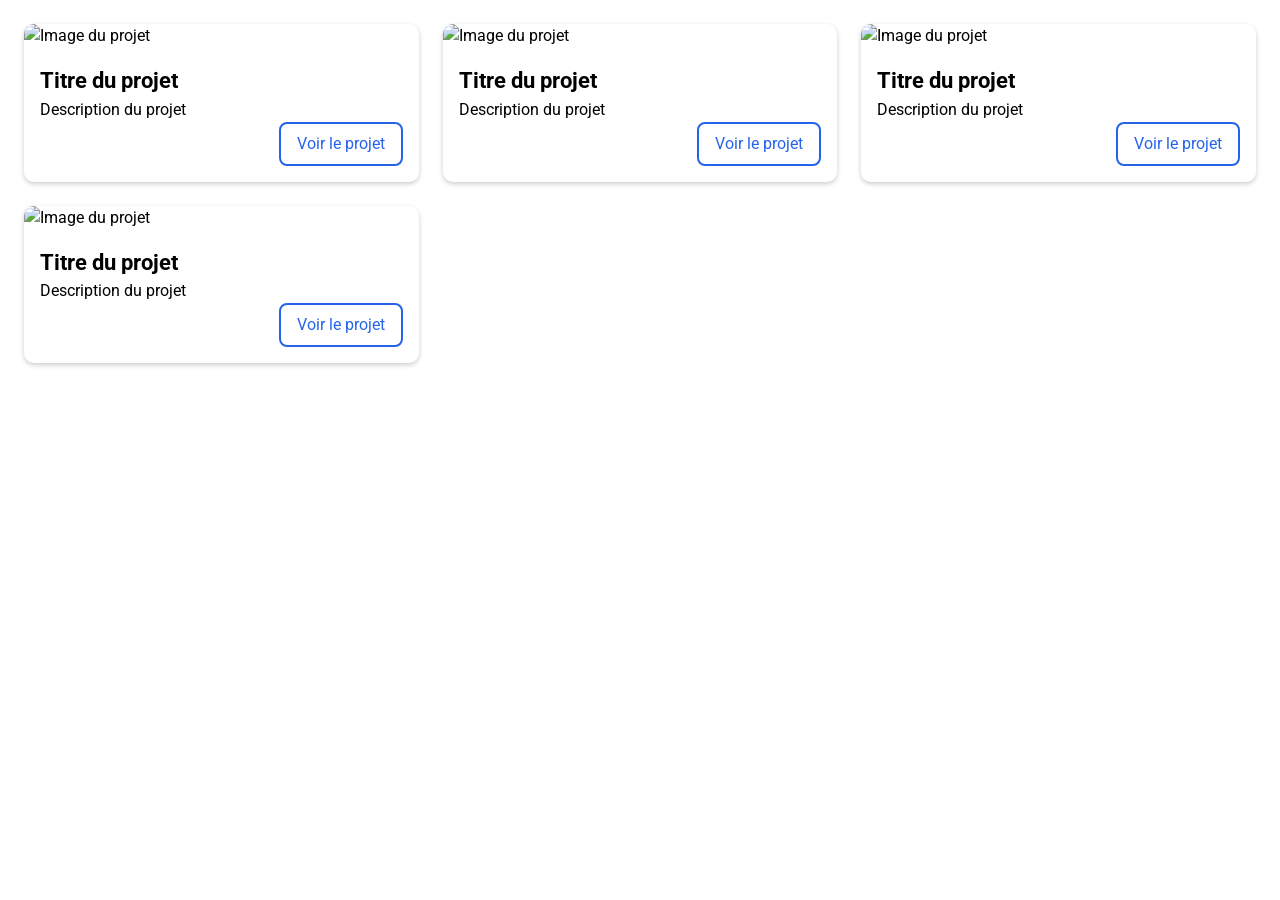
==== version-01-simple/index.html @ 31f4fa22 "design et complet" ====
<!DOCTYPE html>
<html lang="fr">
<head>
    <meta charset="UTF-8">
    <meta name="viewport" content="width=device-width, initial-scale=1.0">
    <title>Portfolio Marie-Michelle</title>
    <link rel="stylesheet" href="https://fonts.googleapis.com/css2?family=Roboto:wght@400;700&display=swap">
    
    <link rel="stylesheet" href="./css/variables.css">
    <link rel="stylesheet" href="./css/bases.css">
    <link rel="stylesheet" href="./css/layout.css">
    <link rel="stylesheet" href="./css/components/project-card.css">
    <link rel="stylesheet" href="./css/components/modale.css">
    <link rel="stylesheet" href="./css/components/navbar.css">
</head>
<body>

<!-- Grille de projets, cartes de type article : image, titre, description, lien. Au survol, légère élévation avec ombre. -->
<div class="project-grid">
  <article class="project-card">
    <img src="https://static.photos/blurred/640x360/116" alt="Image du projet" class="project-image" />
    <h3 class="project-title">Titre du projet</h3>
    <p class="project-description">Description du projet</p>
    <a href="lien.html" class="project-link">Voir le projet</a>
  </article>

  <article class="project-card">
    <img src="https://static.photos/blurred/640x360/116" alt="Image du projet" class="project-image" />
    <h3 class="project-title">Titre du projet</h3>
    <p class="project-description">Description du projet</p>
    <a href="lien.html" class="project-link">Voir le projet</a>
  </article>

  <article class="project-card">
    <img src="https://static.photos/blurred/640x360/116" alt="Image du projet" class="project-image" />
    <h3 class="project-title">Titre du projet</h3>
    <p class="project-description">Description du projet</p>
    <a href="lien.html" class="project-link">Voir le projet</a>
  </article>

  <article class="project-card">
    <img src="https://static.photos/blurred/640x360/116" alt="Image du projet" class="project-image" />
    <h3 class="project-title">Titre du projet</h3>
    <p class="project-description">Description du projet</p>
    <a href="lien.html" class="project-link">Voir le projet</a>
  </article>
</div>

    
</body>
</html>
---- version-01-simple/css/variables.css ----
:root {
  --font-primary: 'Roboto', sans-serif;
  --color-primary: #2563eb;

  /* Échelle d'espacements en rem pour uniformiser les paddings/margins */
  --space-sm: 0.5rem;
  --space-md: 1rem;
  --space-lg: 2rem;
}
---- version-01-simple/css/bases.css ----
/* Réinitialisation de base pour un rendu cohérent entre navigateurs */
*,
*::before,
*::after {
  box-sizing: border-box;
  margin: 0;
  padding: 0;
}

html {
  scroll-behavior: smooth;
}

body {
  font-family: var(--font-primary, sans-serif);
  line-height: 1.5;
  min-height: 100vh;
}

h1 {
  font-size: 2.5rem;
}

h2 {
  font-size: 2rem;
}

h3 {
  font-size: 1.4rem;
}

img,
picture,
video,
canvas,
svg {
  display: block;
  max-width: 100%;
}

a {
  color: inherit;
  text-decoration: none;
}

ul,
ol {
  list-style: none;
}

button,
input,
textarea,
select {
  font: inherit;
  color: inherit;
}

button {
  cursor: pointer;
  background: none;
  border: none;
}
---- version-01-simple/css/layout.css ----
/* Grille responsive : nombre de colonnes variable, largeur minimale de 300px par carte */
.project-grid {
  display: grid;
  grid-template-columns: repeat(auto-fit, minmax(300px, 1fr));
  gap: 1.5rem;
  padding: 1.5rem;
}
---- version-01-simple/css/components/project-card.css ----
/* Carte de projet : coins arrondis, ombre légère, s'élève au survol */
.project-card {
  border-radius: 10px;
  box-shadow: 0 2px 5px rgba(0, 0, 0, 0.2);
  transition: all 0.3s ease;
}

.project-card:hover {
  transform: translateY(-5px);
  box-shadow: 0 5px 15px rgba(0, 0, 0, 0.3);
}

/* L'image ne dépasse jamais la largeur de la carte */
.project-image {
  width: 100%;
  height: auto;
  object-fit: cover;
  border-radius: 10px 10px 0 0;
}

/* Espace textuel de la carte : padding uniforme via les variables --space-* */
.project-title {
  padding-inline: var(--space-md);
  padding-top: var(--space-md);
}

.project-description {
  padding-inline: var(--space-md);
}

.project-link {
  display: block;
  width: fit-content;
  margin-left: auto;
  margin-inline-end: var(--space-md);
  margin-bottom: var(--space-md);
  padding: var(--space-sm) var(--space-md);
  color: var(--color-primary);
  border: 2px solid var(--color-primary);
  border-radius: 8px;
  transition: background-color 0.2s ease, color 0.2s ease;
}

.project-link:hover {
  color: #fff;
  background-color: var(--color-primary);
}
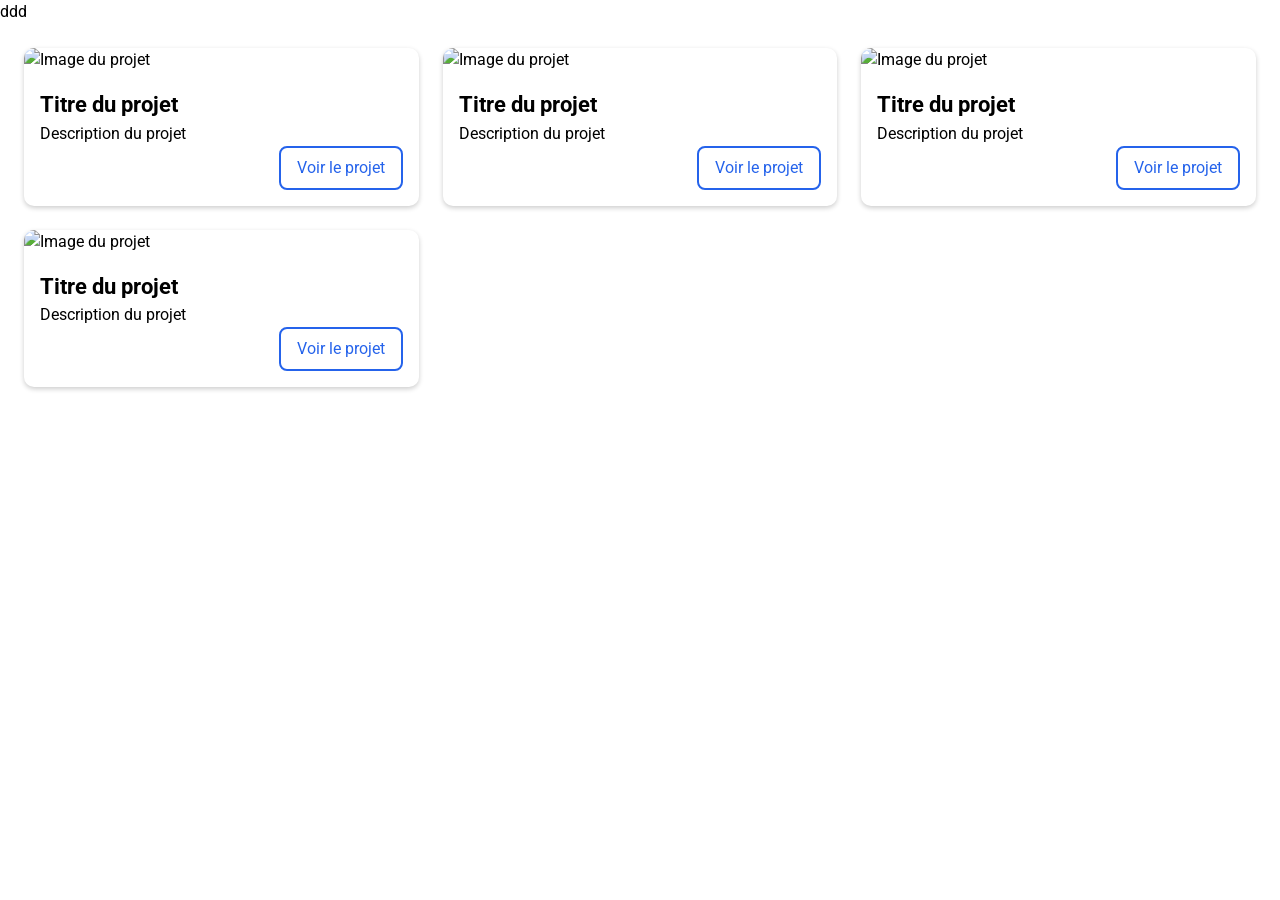
==== commit f19a9a77: "ddd" ====
--- a/version-01-simple/index.html
+++ b/version-01-simple/index.html
@@ -14,7 +14,7 @@
     <link rel="stylesheet" href="./css/components/navbar.css">
 </head>
 <body>
-
+ddd
 <!-- Grille de projets, cartes de type article : image, titre, description, lien. Au survol, légère élévation avec ombre. -->
 <div class="project-grid">
   <article class="project-card">
